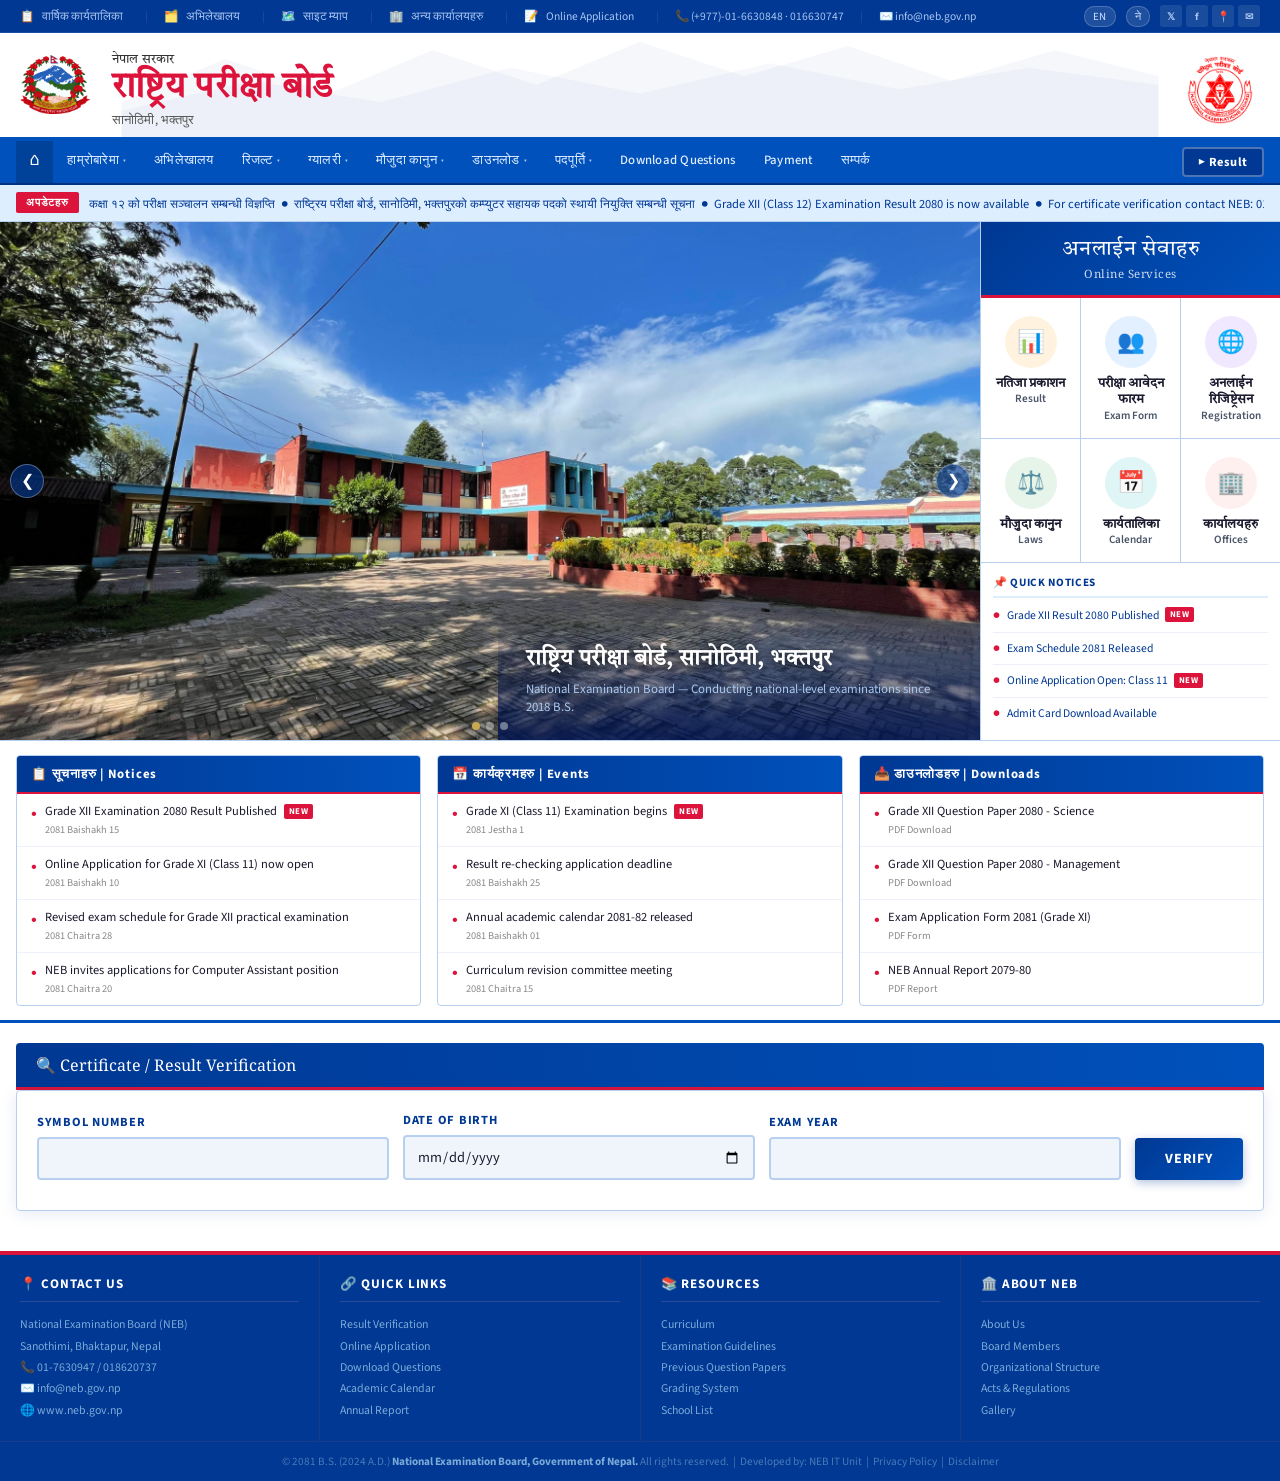
==== index.html @ ba08010e "Update index.html" ====
<!DOCTYPE html>
<!--
╔══════════════════════════════════════════════════════════════════════════════╗
║          NEB CERTIFICATE VERIFICATION — CUSTOMIZATION GUIDE                 ║
╠══════════════════════════════════════════════════════════════════════════════╣
║                                                                              ║
║  🖼️  HOW TO CHANGE LOGOS:                                                   ║
║  ─────────────────────────────────────────────────────────────────────────  ║
║  1. LEFT LOGO (Nepal Govt):                                                  ║
║     Find: <div class="nepal-logo"> in the HTML                               ║
║     Replace the entire SVG with:                                             ║
║     <img src="nepal-logo.png" alt="Nepal Govt" style="width:78px">          ║
║                                                                              ║
║  2. RIGHT LOGO (NEB Emblem):                                                 ║
║     Find: <div class="neb-logo"> in the HTML                                 ║
║     Replace the entire SVG with:                                             ║
║     <img src="neb-emblem.png" alt="NEB" style="width:88px;height:88px">     ║
║                                                                              ║
║  📸  HOW TO CHANGE HERO SLIDES:                                              ║
║  ─────────────────────────────────────────────────────────────────────────  ║
║  Option A — Use Real Photos (recommended for GitHub Pages):                 ║
║  1. Upload your images to your GitHub repo (e.g. /images/ folder)           ║
║  2. Find each <div class="slide"> block                                      ║
║  3. Replace the <svg class="slide-svg-bg"> with:                            ║
║     <img class="slide-svg-bg" src="images/campus.jpg"                       ║
║          style="object-fit:cover;width:100%;height:100%">                   ║
║  4. Edit the <div class="slide-content"> text below it                       ║
║                                                                              ║
║  Option B — Edit SVG Illustrations:                                          ║
║  Find "Slide 1", "Slide 2", "Slide 3" comments and edit the SVG shapes      ║
║                                                                              ║
║  ➕  HOW TO ADD MORE SLIDES:                                                  ║
║  1. Copy a full <div class="slide"> ... </div> block                         ║
║  2. Give it a new id: id="slide-4"                                           ║
║  3. Add a new dot: <div class="dot" onclick="goSlide(3)"></div>              ║
║  4. Update JS: change `slides.length` — it's automatic (querySelectorAll)   ║
║                                                                              ║
║  🚀  GITHUB PAGES DEPLOYMENT:                                                ║
║  ─────────────────────────────────────────────────────────────────────────  ║
║  1. Rename file to: index.html                                               ║
║  2. Push to GitHub repo                                                      ║
║  3. Go to repo → Settings → Pages → Source: main branch / root              ║
║  4. Site will be live at: https://yourusername.github.io/repo-name/          ║
║  NOTE: Google Fonts will load fine on GitHub Pages (requires internet)       ║
║                                                                              ║
║  📝  HOW TO CHANGE NOTICE TICKER TEXT:                                       ║
║  Find <span class="notice-text"> and edit the text between &nbsp;●&nbsp;    ║
║                                                                              ║
╚══════════════════════════════════════════════════════════════════════════════╝
-->
<html lang="en">
<head>
<meta charset="UTF-8">
<meta name="viewport" content="width=device-width, initial-scale=1.0">
<title>राष्ट्रिय परीक्षा बोर्ड | National Examination Board - Nepal</title>
<link href="https://fonts.googleapis.com/css2?family=Tiro+Devanagari+Hindi:ital@0;1&family=Noto+Serif:wght@400;600;700&family=Source+Sans+3:wght@300;400;600;700&display=swap" rel="stylesheet">
<style>
:root {
  --blue-dark:  #003893;
  --blue-mid:   #0051bb;
  --blue-light: #1a6fd4;
  --blue-pale:  #ddeeff;
  --blue-bg:    #f0f5fc;
  --red:        #dc143c;
  --white:      #ffffff;
  --text:       #1a1a2e;
  --text-light: #4a5568;
  --border:     #b8d0f0;
  --gold:       #c8a951;
}

* { box-sizing: border-box; margin: 0; padding: 0; }

body {
  font-family: 'Source Sans 3', sans-serif;
  background: var(--blue-bg);
  color: var(--text);
  min-height: 100vh;
}

/* ── TOP UTILITY BAR ── */
.top-bar {
  background: var(--blue-dark);
  padding: 5px 20px;
  display: flex;
  justify-content: space-between;
  align-items: center;
  font-size: 0.72rem;
  color: #a8c4f0;
  border-bottom: 1px solid #1a4ea8;
  flex-wrap: wrap;
  gap: 4px;
}
.top-bar-left { display: flex; align-items: center; gap: 16px; flex-wrap: wrap; }
.top-bar-right { display: flex; align-items: center; gap: 10px; }
.top-bar a { color: #a8c4f0; text-decoration: none; padding: 2px 6px; border-radius: 2px; }
.top-bar a:hover { color: #fff; background: rgba(255,255,255,0.08); }
.top-bar-divider { color: #2a4ea0; }
.top-bar-icon { font-size: 0.8rem; }
.social-links { display: flex; gap: 4px; }
.social-links a {
  width: 22px; height: 22px;
  border-radius: 3px;
  background: rgba(255,255,255,0.1);
  display: flex; align-items: center; justify-content: center;
  font-size: 0.65rem; font-weight: 700;
  color: #a8c4f0;
  text-decoration: none;
  transition: background 0.2s;
}
.social-links a:hover { background: rgba(255,255,255,0.25); color: #fff; }
.lang-btn {
  background: rgba(255,255,255,0.12);
  border: 1px solid rgba(255,255,255,0.2);
  color: #cce0ff;
  font-size: 0.68rem;
  padding: 2px 8px;
  border-radius: 10px;
  cursor: pointer;
  font-family: inherit;
  letter-spacing: 0.04em;
}
.lang-btn:hover { background: rgba(255,255,255,0.22); }

/* ── MAIN HEADER — WHITE THEME (matching neb.gov.np) ── */
.site-header {
  background: #ffffff;
  padding: 10px 20px 0 20px;
  display: flex;
  align-items: stretch;
  justify-content: space-between;
  border-bottom: 4px solid var(--blue-mid);
  position: relative;
  overflow: hidden;
  gap: 0;
  min-height: 90px;
}

/* Faint Himalaya watermark in header background */
.site-header::after {
  content: '';
  position: absolute;
  top: 0; left: 0; right: 0; bottom: 0;
  background-image: url("data:image/svg+xml,%3Csvg xmlns='http://www.w3.org/2000/svg' viewBox='0 0 1200 120'%3E%3Cpolygon points='0,120 0,80 120,30 240,70 360,20 480,60 600,10 720,50 840,15 960,55 1080,20 1200,50 1200,120' fill='%23003893' opacity='0.04'/%3E%3Cpolygon points='0,120 0,90 150,55 300,80 450,40 600,70 750,35 900,65 1050,40 1200,60 1200,120' fill='%23003893' opacity='0.03'/%3E%3C/svg%3E");
  background-repeat: no-repeat;
  background-position: center bottom;
  background-size: 100% 100%;
  pointer-events: none;
  z-index: 0;
}

.header-left { display: flex; align-items: center; gap: 14px; z-index: 1; padding-bottom: 10px; }
.header-right { display: flex; align-items: center; gap: 0; z-index: 1; }

/* Nepal Govt flag/emblem logo — left side */
.nepal-logo {
  width: 80px; height: 80px;
  border-radius: 50%;
  background: transparent;
  border: none;
  display: flex; align-items: center; justify-content: center;
  flex-shrink: 0;
  box-shadow: none;
}
.nepal-logo svg { width: 78px; height: 78px; }

/* NEB circular emblem — far right */
.neb-logo {
  width: 90px; height: 90px;
  border-radius: 50%;
  background: transparent;
  border: none;
  display: flex; align-items: center; justify-content: center;
  flex-shrink: 0;
  box-shadow: none;
  margin-right: 4px;
}
.neb-logo svg { width: 88px; height: 88px; }

.header-center {
  flex: 1; text-align: left; padding: 8px 16px 8px 8px; z-index: 1;
}
.header-center .gov-line {
  font-family: 'Tiro Devanagari Hindi', serif;
  color: #333;
  font-size: 0.82rem;
  margin-bottom: 1px;
  letter-spacing: 0.01em;
}
.header-center .nepali-main {
  font-family: 'Tiro Devanagari Hindi', serif;
  color: var(--red);
  font-size: 2.2rem;
  font-weight: 700;
  line-height: 1.1;
  letter-spacing: 0.01em;
}
.header-center .eng-main {
  display: none; /* hidden on white theme — Nepali is prominent */
}
.header-center .location-line {
  color: #555;
  font-size: 0.8rem;
  margin-top: 3px;
  letter-spacing: 0.01em;
}

/* Date line — right side in header, above NEB logo */
.header-date-block {
  display: flex;
  flex-direction: column;
  align-items: flex-end;
  justify-content: flex-end;
  padding-bottom: 10px;
  padding-right: 12px;
  z-index: 1;
}
.header-date {
  font-family: 'Tiro Devanagari Hindi', serif;
  font-size: 0.82rem;
  color: #444;
  white-space: nowrap;
  margin-bottom: 4px;
}

/* Result badge */
.result-badge {
  background: var(--blue-mid);
  color: #fff;
  font-weight: 700;
  font-size: 0.78rem;
  padding: 7px 16px;
  border-radius: 4px;
  letter-spacing: 0.04em;
  cursor: pointer;
  border: none;
  text-decoration: none;
  white-space: nowrap;
  display: inline-flex; align-items: center; gap: 6px;
  transition: background 0.2s;
  z-index: 1;
  box-shadow: 0 2px 6px rgba(0,56,147,0.25);
}
.result-badge::before { content: '▶'; font-size: 0.6rem; }
.result-badge:hover { background: var(--blue-dark); }

/* ── NAV BAR ── */
.nav-bar {
  background: var(--blue-mid);
  padding: 0 16px;
  display: flex;
  overflow-x: auto;
  border-bottom: 2px solid #003280;
  scrollbar-width: none;
  align-items: stretch;
}
.nav-bar::-webkit-scrollbar { display: none; }
.nav-item { position: relative; display: flex; }
.nav-bar a {
  color: #e0eeff;
  text-decoration: none;
  font-size: 0.8rem;
  font-weight: 500;
  padding: 0 14px;
  white-space: nowrap;
  letter-spacing: 0.02em;
  transition: all 0.2s;
  border-bottom: 3px solid transparent;
  display: flex;
  align-items: center;
  gap: 4px;
  height: 42px;
}
.nav-bar a:hover { color: #fff; background: rgba(255,255,255,0.1); border-bottom-color: rgba(255,255,255,0.5); }
.nav-bar a.active { color: #fff; background: rgba(0,0,0,0.18); }
.nav-bar a .arrow { font-size: 0.55rem; opacity: 0.75; }
.nav-home-icon { font-size: 0.95rem; }
/* Result button in nav */
.nav-result-btn {
  background: var(--blue-dark);
  color: #fff !important;
  border: 2px solid rgba(255,255,255,0.3) !important;
  border-radius: 4px !important;
  margin: 6px 0 6px 8px !important;
  padding: 0 14px !important;
  height: 30px !important;
  font-weight: 700 !important;
  font-size: 0.78rem !important;
  letter-spacing: 0.04em !important;
  display: inline-flex !important;
  align-items: center !important;
  gap: 5px !important;
}

/* ── NOTICE TICKER ── */
.notice-bar {
  background: var(--blue-pale);
  border-bottom: 1px solid var(--border);
  padding: 7px 16px;
  display: flex;
  align-items: center;
  gap: 10px;
  overflow: hidden;
}
.notice-label {
  background: var(--red);
  color: #fff;
  font-size: 0.68rem;
  font-weight: 700;
  padding: 3px 10px;
  border-radius: 2px;
  white-space: nowrap;
  letter-spacing: 0.07em;
  flex-shrink: 0;
}
.ticker-wrap { overflow: hidden; flex: 1; }
.notice-text {
  font-size: 0.78rem;
  color: var(--blue-dark);
  white-space: nowrap;
  display: inline-block;
  animation: ticker 30s linear infinite;
}
.notice-text a { color: var(--blue-dark); text-decoration: underline; }
@keyframes ticker {
  0% { transform: translateX(100%); }
  100% { transform: translateX(-100%); }
}

/* ── MAIN CONTENT LAYOUT ── */
.main-content {
  display: flex;
  gap: 0;
  min-height: 400px;
}

/* ── HERO SLIDER ── */
.hero-section {
  flex: 1;
  position: relative;
  overflow: hidden;
  min-height: 380px;
  background: #0a1f5e;
}
.slide {
  position: absolute; inset: 0;
  opacity: 0;
  transition: opacity 0.8s ease;
  display: flex; align-items: flex-end;
}
.slide.active { opacity: 1; z-index: 1; }
.slide-bg {
  position: absolute; inset: 0;
  object-fit: cover; width: 100%; height: 100%;
}
.slide-content {
  position: relative; z-index: 2;
  padding: 24px 28px;
  background: linear-gradient(to top, rgba(0,20,80,0.85) 0%, transparent 100%);
  width: 100%;
}
.slide-content h2 {
  font-family: 'Tiro Devanagari Hindi', serif;
  color: #fff;
  font-size: 1.4rem;
  text-shadow: 0 2px 8px rgba(0,0,0,0.6);
  margin-bottom: 6px;
}
.slide-content p {
  color: #a8c8f0;
  font-size: 0.8rem;
}

/* Slider arrows */
.slider-arrow {
  position: absolute;
  top: 50%; transform: translateY(-50%);
  z-index: 10;
  background: rgba(0,56,147,0.6);
  border: 1px solid rgba(255,255,255,0.3);
  color: #fff;
  width: 34px; height: 34px;
  border-radius: 50%;
  cursor: pointer;
  display: flex; align-items: center; justify-content: center;
  font-size: 1rem;
  transition: background 0.2s;
}
.slider-arrow:hover { background: rgba(0,56,147,0.9); }
.slider-prev { left: 10px; }
.slider-next { right: 10px; }

/* Slider dots */
.slider-dots {
  position: absolute; bottom: 10px; left: 50%; transform: translateX(-50%);
  z-index: 10;
  display: flex; gap: 6px;
}
.dot {
  width: 8px; height: 8px;
  border-radius: 50%;
  background: rgba(255,255,255,0.4);
  cursor: pointer;
  transition: background 0.3s;
}
.dot.active { background: var(--gold); }

/* Building/campus SVG slides */
.slide-svg-bg {
  position: absolute; inset: 0;
  width: 100%; height: 100%;
}

/* ── ONLINE SERVICES SIDEBAR ── */
.services-sidebar {
  width: 300px;
  flex-shrink: 0;
  background: var(--white);
  border-left: 1px solid var(--border);
}
.services-title {
  background: linear-gradient(135deg, var(--blue-dark), var(--blue-mid));
  color: var(--white);
  font-family: 'Noto Serif', serif;
  font-size: 1.1rem;
  padding: 14px 20px;
  text-align: center;
  letter-spacing: 0.03em;
  border-bottom: 3px solid var(--red);
}
.services-nepali {
  font-family: 'Tiro Devanagari Hindi', serif;
  font-size: 1.3rem;
  display: block;
}
.services-grid {
  display: grid;
  grid-template-columns: 1fr 1fr 1fr;
  gap: 1px;
  background: var(--border);
  border-bottom: 1px solid var(--border);
}
.service-item {
  background: var(--white);
  padding: 18px 8px 14px;
  text-align: center;
  cursor: pointer;
  transition: background 0.15s;
  text-decoration: none;
  color: var(--text);
  display: flex; flex-direction: column; align-items: center; gap: 8px;
}
.service-item:hover { background: var(--blue-pale); }
.service-icon {
  width: 52px; height: 52px;
  border-radius: 50%;
  display: flex; align-items: center; justify-content: center;
  margin: 0 auto;
  font-size: 1.4rem;
}
.service-icon.orange { background: #fff3e0; }
.service-icon.blue   { background: #e3f0ff; }
.service-icon.purple { background: #f0e8ff; }
.service-icon.green  { background: #e6f4ea; }
.service-icon.teal   { background: #e0f5f5; }
.service-icon.red    { background: #fff0f0; }
.service-label {
  font-size: 0.7rem;
  color: var(--text-light);
  line-height: 1.3;
  font-weight: 600;
}
.service-label .nepali {
  font-family: 'Tiro Devanagari Hindi', serif;
  font-size: 0.8rem;
  color: var(--text);
  display: block;
}

/* ── NOTICES & UPDATES SECTION ── */
.notices-section {
  display: flex;
  gap: 16px;
  padding: 16px 16px 0;
  background: var(--white);
  border-top: 1px solid var(--border);
}
.notices-col {
  flex: 1;
  border: 1px solid var(--border);
  border-radius: 4px;
  overflow: hidden;
}
.notices-col-header {
  background: linear-gradient(90deg, var(--blue-dark), var(--blue-mid));
  color: #fff;
  padding: 9px 14px;
  font-size: 0.8rem;
  font-weight: 700;
  letter-spacing: 0.06em;
  display: flex; align-items: center; gap: 8px;
  border-bottom: 2px solid var(--red);
}
.notice-list { padding: 0; }
.notice-item {
  padding: 9px 14px;
  border-bottom: 1px solid #eef3fb;
  font-size: 0.78rem;
  line-height: 1.4;
  color: var(--text);
  display: flex; gap: 8px; align-items: flex-start;
  cursor: pointer;
  transition: background 0.15s;
}
.notice-item:hover { background: var(--blue-pale); }
.notice-item:last-child { border-bottom: none; }
.notice-bullet { color: var(--red); font-size: 0.6rem; margin-top: 5px; flex-shrink: 0; }
.notice-date {
  font-size: 0.65rem;
  color: #888;
  margin-top: 2px;
}
.new-badge {
  background: var(--red);
  color: #fff;
  font-size: 0.55rem;
  padding: 1px 5px;
  border-radius: 2px;
  font-weight: 700;
  vertical-align: middle;
  margin-left: 4px;
  letter-spacing: 0.04em;
}

/* ── VERIFICATION SECTION ── */
.verify-section {
  background: var(--white);
  border-top: 3px solid var(--blue-mid);
  padding: 20px 16px;
  margin-top: 0;
}
.verify-section-title {
  background: linear-gradient(90deg, var(--blue-dark), var(--blue-mid));
  color: #fff;
  padding: 11px 20px;
  font-family: 'Noto Serif', serif;
  font-size: 1rem;
  display: flex;
  align-items: center;
  gap: 10px;
  border-bottom: 3px solid var(--red);
  border-radius: 4px 4px 0 0;
  margin: 0 0 0 0;
}
.search-card {
  border: 1px solid var(--border);
  border-radius: 4px;
  overflow: hidden;
  box-shadow: 0 3px 16px rgba(0,56,147,0.1);
  margin: 0 0 20px 0;
}
.card-body { padding: 20px; }

.form-row {
  display: flex;
  gap: 14px;
  flex-wrap: wrap;
  align-items: flex-end;
  margin-bottom: 10px;
}
.form-group {
  flex: 1;
  min-width: 170px;
  display: flex;
  flex-direction: column;
  gap: 6px;
}
.form-group label {
  font-size: 0.78rem;
  font-weight: 700;
  color: var(--blue-dark);
  text-transform: uppercase;
  letter-spacing: 0.06em;
}
.form-group input, .form-group select {
  border: 2px solid var(--border);
  border-radius: 4px;
  padding: 9px 12px;
  font-size: 0.9rem;
  font-family: inherit;
  background: var(--blue-bg);
  color: var(--text);
  transition: border-color 0.2s, background 0.2s;
  outline: none;
}
.form-group input:focus, .form-group select:focus {
  border-color: var(--blue-light);
  background: var(--white);
  box-shadow: 0 0 0 3px rgba(26,111,212,0.12);
}
.btn-verify {
  background: linear-gradient(135deg, var(--blue-dark), var(--blue-mid));
  color: #fff;
  border: none;
  padding: 10px 30px;
  font-size: 0.88rem;
  font-weight: 700;
  font-family: inherit;
  letter-spacing: 0.06em;
  border-radius: 4px;
  cursor: pointer;
  transition: all 0.2s;
  height: 42px;
  white-space: nowrap;
  box-shadow: 0 3px 10px rgba(0,56,147,0.3);
}
.btn-verify:hover {
  background: linear-gradient(135deg, var(--blue-mid), var(--blue-light));
  box-shadow: 0 5px 15px rgba(0,56,147,0.4);
  transform: translateY(-1px);
}
.hint {
  font-size: 0.75rem; color: #888; margin-top: 8px;
  background: var(--blue-pale); padding: 7px 12px;
  border-radius: 4px; border-left: 3px solid var(--blue-light);
}
.hint strong { color: var(--blue-dark); }
.error-box {
  display: none;
  background: #fff5f5; border: 1px solid #feb2b2;
  color: #c53030; border-radius: 4px;
  padding: 10px 16px; margin-top: 14px;
  font-size: 0.86rem; border-left: 4px solid var(--red);
}

/* ── RESULT AREA ── */
#result-area { display: none; margin-top: 24px; }
.result-sheet {
  background: var(--white);
  border: 2px solid var(--border);
  border-radius: 6px;
  overflow: hidden;
  box-shadow: 0 6px 24px rgba(0,56,147,0.12);
}
.result-header {
  background: linear-gradient(135deg, var(--blue-dark) 0%, var(--blue-mid) 100%);
  padding: 20px 28px;
  display: flex;
  align-items: center;
  justify-content: space-between;
  border-bottom: 5px solid var(--red);
  gap: 16px;
}
.rh-logos { display: flex; align-items: center; gap: 14px; }
.rh-logo-box {
  width: 70px; height: 70px;
  border-radius: 50%;
  background: var(--white);
  border: 3px solid var(--gold);
  display: flex; align-items: center; justify-content: center;
  flex-shrink: 0;
  box-shadow: 0 3px 10px rgba(0,0,0,0.25);
}
.rh-logo-box svg { width: 56px; height: 56px; }
.rh-center { flex: 1; text-align: center; padding: 0 16px; }
.rh-center .nepali { font-family: 'Tiro Devanagari Hindi', serif; color: #a8d0ff; font-size: 0.9rem; margin-bottom: 4px; }
.rh-center h2 { font-family: 'Noto Serif', serif; color: #fff; font-size: 1.2rem; line-height: 1.25; }
.rh-center .exam-sub { color: #a8d0ff; font-size: 0.78rem; letter-spacing: 0.06em; margin-top: 5px; text-transform: uppercase; }

.result-body { padding: 24px 28px; }
.status-strip {
  display: flex; align-items: center; justify-content: space-between;
  background: var(--blue-pale); border: 1px solid var(--border);
  border-radius: 4px; padding: 10px 16px;
  margin-bottom: 20px; font-size: 0.8rem; color: var(--blue-dark);
}
.status-strip .verified-badge {
  background: #e6f4ea; color: #276221;
  padding: 4px 12px; border-radius: 20px;
  font-weight: 700; font-size: 0.78rem;
  border: 1px solid #a3d9a5;
}
.section-heading {
  background: linear-gradient(90deg, var(--blue-dark), var(--blue-mid));
  color: #fff; padding: 8px 16px;
  font-weight: 700; font-size: 0.78rem;
  letter-spacing: 0.1em; margin-bottom: 0;
  text-transform: uppercase;
}
.info-table {
  width: 100%; border-collapse: collapse;
  margin-bottom: 20px; border: 1px solid var(--border);
}
.info-table tr { border-bottom: 1px solid #dde8f8; }
.info-table tr:last-child { border-bottom: none; }
.info-table tr:nth-child(even) td { background: var(--blue-pale); }
.info-table td { padding: 9px 16px; font-size: 0.88rem; }
.info-table td:first-child { color: var(--text-light); width: 38%; }
.info-table td:last-child { font-weight: 700; color: var(--blue-dark); }
.marks-table {
  width: 100%; border-collapse: collapse;
  margin-bottom: 20px; border: 1px solid var(--border);
}
.marks-table th {
  background: linear-gradient(90deg, var(--blue-dark), var(--blue-mid));
  color: #fff; padding: 10px 14px;
  font-size: 0.78rem; letter-spacing: 0.05em;
  text-align: left; font-weight: 700;
}
.marks-table th:not(:first-child) { text-align: center; }
.marks-table td {
  padding: 9px 14px; font-size: 0.87rem;
  border-bottom: 1px solid #dde8f8; text-align: center;
}
.marks-table td:first-child { text-align: left; font-weight: 600; color: var(--text); }
.marks-table tr:nth-child(even) td { background: var(--blue-pale); }
.marks-table tr.total-row td {
  background: var(--blue-dark); color: #fff;
  font-weight: 700; border-top: 2px solid var(--blue-dark); font-size: 0.9rem;
}
.result-banner {
  text-align: center; padding: 18px;
  border: 2px solid var(--blue-light);
  border-radius: 6px;
  background: linear-gradient(135deg, #e8f0fe, var(--blue-pale));
  margin-bottom: 20px;
}
.result-banner .pass-text { font-family: 'Noto Serif', serif; font-size: 1.6rem; color: #276221; font-weight: 700; }
.result-banner .div-text { font-size: 1rem; color: var(--blue-dark); font-weight: 700; margin-top: 4px; letter-spacing: 0.04em; }
.result-banner .pct-text { font-size: 0.88rem; color: var(--text-light); margin-top: 4px; }
.disclaimer {
  background: #f7f9ff; border: 1px solid var(--border);
  border-radius: 4px; padding: 16px 18px;
  font-size: 0.75rem; color: #555;
  line-height: 1.7; border-left: 4px solid var(--blue-mid);
}
.disclaimer h4 { font-size: 0.8rem; color: var(--blue-dark); margin-bottom: 10px; text-transform: uppercase; letter-spacing: 0.07em; font-weight: 700; }
.disclaimer ol { padding-left: 18px; }
.disclaimer li { margin-bottom: 6px; }
.print-btn {
  display: block; margin: 18px auto 0;
  background: linear-gradient(135deg, var(--blue-dark), var(--blue-mid));
  color: #fff; border: none; padding: 11px 36px;
  font-size: 0.88rem; font-weight: 700; font-family: inherit;
  border-radius: 4px; cursor: pointer; letter-spacing: 0.06em;
  transition: all 0.2s;
  box-shadow: 0 3px 10px rgba(0,56,147,0.25);
}
.print-btn:hover {
  background: linear-gradient(135deg, var(--blue-mid), var(--blue-light));
  transform: translateY(-1px);
}

/* ── FOOTER ── */
.site-footer {
  background: var(--blue-dark);
  color: #7aaad8;
  padding: 0;
  margin-top: 0;
  border-top: 4px solid var(--red);
}
.footer-top {
  display: flex; gap: 0;
  border-bottom: 1px solid #1a3a8a;
}
.footer-col {
  flex: 1;
  padding: 20px 20px;
  border-right: 1px solid #1a3a8a;
}
.footer-col:last-child { border-right: none; }
.footer-col h4 {
  color: #fff;
  font-size: 0.82rem;
  font-weight: 700;
  letter-spacing: 0.07em;
  text-transform: uppercase;
  margin-bottom: 12px;
  padding-bottom: 8px;
  border-bottom: 1px solid #2a4a9a;
}
.footer-col p, .footer-col a {
  font-size: 0.74rem; line-height: 1.8;
  color: #7aaad8; display: block;
  text-decoration: none;
}
.footer-col a:hover { color: #fff; }
.footer-bottom {
  text-align: center; padding: 12px 20px;
  font-size: 0.7rem; color: #4a7ab8;
}
.footer-bottom strong { color: #7aaad8; }

/* ── BREADCRUMB ── */
.breadcrumb {
  font-size: 0.75rem; color: var(--text-light);
  padding: 8px 16px;
  display: flex; align-items: center; gap: 5px;
  background: #f8faff;
  border-bottom: 1px solid var(--border);
}
.breadcrumb a { color: var(--blue-light); text-decoration: none; }
.breadcrumb a:hover { text-decoration: underline; }

/* ── RESPONSIVE ── */
@media (max-width: 860px) {
  .main-content { flex-direction: column; }
  .services-sidebar { width: 100%; border-left: none; border-top: 1px solid var(--border); }
  .hero-section { min-height: 250px; }
  .notices-section { flex-direction: column; }
}
@media (max-width: 600px) {
  .header-center .nepali-main { font-size: 1.4rem; }
  .header-right { display: none; }
  .form-row { flex-direction: column; }
  .result-body { padding: 14px; }
  .result-header { flex-direction: column; align-items: center; text-align: center; }
  .status-strip { flex-direction: column; gap: 6px; }
  .footer-top { flex-direction: column; }
  .footer-col { border-right: none; border-bottom: 1px solid #1a3a8a; padding: 14px 20px; }
}

@media print {
  .site-header, .top-bar, .nav-bar, .notice-bar,
  .main-content, .notices-section, .verify-section .search-card,
  .print-btn, .breadcrumb, .site-footer, .verify-section-title { display: none !important; }
  #result-area { display: block !important; }
  body { background: #fff; }
  .result-sheet { box-shadow: none; border: 1px solid #ccc; }
  .verify-section { padding: 0; }
}
</style>
</head>
<body>

<!-- TOP UTILITY BAR -->
<div class="top-bar">
  <div class="top-bar-left">
    <span>📋 <a href="#">वार्षिक कार्यतालिका</a></span>
    <span class="top-bar-divider">|</span>
    <span>🗂️ <a href="#">अभिलेखालय</a></span>
    <span class="top-bar-divider">|</span>
    <span>🗺️ <a href="#">साइट म्याप</a></span>
    <span class="top-bar-divider">|</span>
    <span>🏢 <a href="#">अन्य कार्यालयहरु</a></span>
    <span class="top-bar-divider">|</span>
    <span>📝 <a href="#">Online Application</a></span>
    <span class="top-bar-divider">|</span>
    <span>📞 (+977)-01-6630848 · 016630747</span>
    <span class="top-bar-divider">|</span>
    <span>✉️ info@neb.gov.np</span>
  </div>
  <div class="top-bar-right">
    <button class="lang-btn">EN</button>
    <button class="lang-btn">ने</button>
    <div class="social-links">
      <a href="#" title="Twitter">𝕏</a>
      <a href="#" title="Facebook">f</a>
      <a href="#" title="Location">📍</a>
      <a href="#" title="Email">✉</a>
    </div>
  </div>
</div>

<!-- MAIN HEADER — WHITE THEME -->
<header class="site-header">

  <!-- LEFT: Nepal Govt Flag Logo -->
  <div class="header-left">
    <!-- ╔══════════════════════════════════════════════════╗
         ║  LOGO CHANGE GUIDE — LEFT SIDE                  ║
         ║  To use a real image instead of this SVG:       ║
         ║  Replace the entire <div class="nepal-logo">    ║
         ║  block with:                                    ║
         ║  <img src="nepal-govt-logo.png"                 ║
         ║       alt="Nepal Govt" style="width:80px">      ║
         ╚══════════════════════════════════════════════════╝ -->
    <img src="images/logo-left.png" style="width:70px;">
      <!-- Nepal Government Emblem — simplified SVG representation -->
      <!-- Replace with actual <img src="..."> tag if you have the real logo file -->
      <svg viewBox="0 0 100 110" xmlns="http://www.w3.org/2000/svg">
        <!-- Outer ring -->
        <circle cx="50" cy="52" r="46" fill="none" stroke="#8B0000" stroke-width="2.5"/>
        <circle cx="50" cy="52" r="40" fill="none" stroke="#8B0000" stroke-width="1"/>
        <!-- Moon symbol top -->
        <path d="M 38,20 A 14,14 0 0,1 62,20" fill="none" stroke="#8B0000" stroke-width="2"/>
        <!-- Sun/circular rays -->
        <circle cx="50" cy="18" r="5" fill="#cc0000"/>
        <line x1="50" y1="10" x2="50" y2="13" stroke="#cc0000" stroke-width="1.5"/>
        <line x1="44" y1="12" x2="46" y2="14.5" stroke="#cc0000" stroke-width="1.5"/>
        <line x1="56" y1="12" x2="54" y2="14.5" stroke="#cc0000" stroke-width="1.5"/>
        <!-- Pashupati temple body -->
        <rect x="38" y="46" width="24" height="28" rx="1" fill="#8B0000"/>
        <!-- Temple tiered roof -->
        <polygon points="50,28 30,48 70,48" fill="#8B0000"/>
        <polygon points="50,34 34,48 66,48" fill="#a00000"/>
        <polygon points="50,40 38,48 62,48" fill="#cc0000"/>
        <!-- Temple door -->
        <rect x="45" y="60" width="10" height="14" rx="1" fill="#fff" opacity="0.9"/>
        <!-- Cow silhouette - left -->
        <ellipse cx="22" cy="75" rx="9" ry="5" fill="#8B0000"/>
        <rect x="19" y="76" width="3" height="6" rx="1" fill="#8B0000"/>
        <rect x="24" y="76" width="3" height="6" rx="1" fill="#8B0000"/>
        <circle cx="30" cy="73" r="3" fill="#8B0000"/>
        <!-- Rhododendron flower - right -->
        <circle cx="78" cy="75" r="7" fill="none" stroke="#cc0000" stroke-width="1.5"/>
        <circle cx="78" cy="75" r="3" fill="#cc0000"/>
        <!-- Himalaya range bottom -->
        <polyline points="10,90 20,78 30,85 42,70 50,77 58,68 70,78 80,72 90,80 90,95 10,95" fill="#8B0000" opacity="0.7"/>
        <!-- Border text area -->
        <text x="50" y="104" font-size="7" fill="#8B0000" text-anchor="middle" font-weight="bold" font-family="serif" letter-spacing="1">नेपाल सरकार</text>
      </svg>
    </div>
    <div style="line-height:1.5;">
     
    </div>
  </div>

  <!-- CENTER: NEB Title Text -->
  <div class="header-center">
    <div class="gov-line">नेपाल सरकार</div>
    <div class="nepali-main">राष्ट्रिय परीक्षा बोर्ड</div>
    <div class="location-line">सानोठिमी, भक्तपुर</div>
  </div>

  <!-- RIGHT: Date + NEB Circular Emblem -->
  <div class="header-right">
    <div class="header-date-block">
    </div>

    <!-- ╔══════════════════════════════════════════════════╗
         ║  LOGO CHANGE GUIDE — RIGHT SIDE (NEB Emblem)   ║
         ║  To use a real NEB logo image:                  ║
         ║  Replace <div class="neb-logo"> block with:     ║
         ║  <img src="neb-logo.png" alt="NEB"              ║
         ║       style="width:90px;height:90px">           ║
         ╚══════════════════════════════════════════════════╝ -->
    <img src="images/logo-right.png" style="width:80px;">
      <!-- NEB Circular Emblem SVG — replace with actual logo image if available -->
      <svg viewBox="0 0 100 100" xmlns="http://www.w3.org/2000/svg">
        <!-- Outer circles -->
        <circle cx="50" cy="50" r="48" fill="#003893" stroke="#c8a951" stroke-width="2.5"/>
        <circle cx="50" cy="50" r="42" fill="none" stroke="#c8a951" stroke-width="1"/>
        <circle cx="50" cy="50" r="36" fill="none" stroke="#c8a951" stroke-width="0.5" stroke-dasharray="2,3"/>
        <!-- Open book symbol center -->
        <rect x="22" y="35" width="24" height="32" rx="2" fill="#fff" opacity="0.92"/>
        <rect x="50" y="35" width="24" height="32" rx="2" fill="#fff" opacity="0.78"/>
        <line x1="46" y1="35" x2="46" y2="67" stroke="#c8a951" stroke-width="2.5"/>
        <!-- Book binding lines -->
        <line x1="26" y1="42" x2="42" y2="42" stroke="#003893" stroke-width="1" opacity="0.4"/>
        <line x1="26" y1="48" x2="42" y2="48" stroke="#003893" stroke-width="1" opacity="0.4"/>
        <line x1="26" y1="54" x2="42" y2="54" stroke="#003893" stroke-width="1" opacity="0.4"/>
        <line x1="54" y1="42" x2="70" y2="42" stroke="#003893" stroke-width="1" opacity="0.4"/>
        <line x1="54" y1="48" x2="70" y2="48" stroke="#003893" stroke-width="1" opacity="0.4"/>
        <line x1="54" y1="54" x2="70" y2="54" stroke="#003893" stroke-width="1" opacity="0.4"/>
        <!-- Stars arc top -->
        <text x="28" y="30" font-size="7" fill="#c8a951" text-anchor="middle">★</text>
        <text x="50" y="24" font-size="7" fill="#c8a951" text-anchor="middle">★</text>
        <text x="72" y="30" font-size="7" fill="#c8a951" text-anchor="middle">★</text>
        <!-- NEB text bottom arc -->
        <path id="arcPath" d="M 15,60 A 36,36 0 0,0 85,60" fill="none"/>
        <text font-size="9" fill="#c8a951" font-weight="bold" font-family="serif" letter-spacing="3">
          <textPath href="#arcPath" startOffset="10%">NEB · NEPAL</textPath>
        </text>
        <!-- Outer border text -->
        <path id="outerArc" d="M 8,55 A 44,44 0 1,1 92,55" fill="none"/>
        <text font-size="5.5" fill="#c8a951" font-family="serif" letter-spacing="1.5">
          <textPath href="#outerArc" startOffset="5%">राष्ट्रिय परीक्षा बोर्ड · NATIONAL EXAMINATION BOARD ·</textPath>
        </text>
      </svg>
    </div>
  </div>

</header>

<!-- NAV BAR -->
<nav class="nav-bar">
  <div class="nav-item"><a href="#" class="active"><span class="nav-home-icon">⌂</span></a></div>
  <div class="nav-item"><a href="#">हाम्रोबारेमा <span class="arrow">▾</span></a></div>
  <div class="nav-item"><a href="#">अभिलेखालय</a></div>
  <div class="nav-item"><a href="#">रिजल्ट <span class="arrow">▾</span></a></div>
  <div class="nav-item"><a href="#">ग्यालरी <span class="arrow">▾</span></a></div>
  <div class="nav-item"><a href="#">मौजुदा कानुन <span class="arrow">▾</span></a></div>
  <div class="nav-item"><a href="#">डाउनलोड <span class="arrow">▾</span></a></div>
  <div class="nav-item"><a href="#">पदपूर्ति <span class="arrow">▾</span></a></div>
  <div class="nav-item"><a href="#">Download Questions</a></div>
  <div class="nav-item"><a href="#">Payment</a></div>
  <div class="nav-item"><a href="#">सम्पर्क</a></div>
  <div class="nav-item" style="margin-left:auto;">
    <a href="#verify-section" class="nav-result-btn" onclick="smoothScroll()">▶ Result</a>
  </div>
</nav>

<!-- NOTICE TICKER -->
<div class="notice-bar">
  <span class="notice-label">अपडेटहरु</span>
  <div class="ticker-wrap">
    <span class="notice-text">
      कक्षा १२ को परीक्षा सञ्चालन सम्बन्धी विज्ञप्ति &nbsp;●&nbsp;
      राष्ट्रिय परीक्षा बोर्ड, सानोठिमी, भक्तपुरको कम्प्युटर सहायक पदको स्थायी नियुक्ति सम्बन्धी सूचना &nbsp;●&nbsp;
      Grade XII (Class 12) Examination Result 2080 is now available &nbsp;●&nbsp;
      For certificate verification contact NEB: 01-6630740 &nbsp;●&nbsp;
      Online Application for Grade XI (Class 11) is now open &nbsp;●&nbsp;
      Official website: www.neb.gov.np
    </span>
  </div>
</div>

<!-- MAIN CONTENT: HERO + SERVICES -->
<div class="main-content">

  <!-- HERO SLIDER -->
  <div class="hero-section">
    <!-- Slide 1: NEB Campus -->
    <div class="slide active" id="slide-1">
      <img class="slide-bg" src="images/slide2.jpg" /> preserveAspectRatio="xMidYMid slice" xmlns="http://www.w3.org/2000/svg">
        <!-- Sky -->
        <defs>
          <linearGradient id="sky1" x1="0" y1="0" x2="0" y2="1">
            <stop offset="0%" stop-color="#87CEEB"/>
            <stop offset="60%" stop-color="#b8dff0"/>
            <stop offset="100%" stop-color="#d4ecf7"/>
          </linearGradient>
          <linearGradient id="grass1" x1="0" y1="0" x2="0" y2="1">
            <stop offset="0%" stop-color="#5a8a3a"/>
            <stop offset="100%" stop-color="#3d6b24"/>
          </linearGradient>
        </defs>
        <rect width="700" height="380" fill="url(#sky1)"/>
        <!-- Clouds -->
        <ellipse cx="150" cy="60" rx="60" ry="22" fill="white" opacity="0.8"/>
        <ellipse cx="190" cy="55" rx="50" ry="18" fill="white" opacity="0.9"/>
        <ellipse cx="500" cy="80" rx="70" ry="24" fill="white" opacity="0.7"/>
        <ellipse cx="550" cy="75" rx="55" ry="20" fill="white" opacity="0.85"/>
        <!-- Mountains in bg -->
        <polygon points="0,200 80,140 160,190 240,130 320,180 400,120 480,170 560,110 640,160 700,130 700,230 0,230" fill="#8aafcb" opacity="0.5"/>
        <polygon points="0,210 100,160 200,200 300,150 400,185 500,145 600,175 700,155 700,240 0,240" fill="#b8cfe0" opacity="0.4"/>
        <!-- Ground -->
        <rect x="0" y="270" width="700" height="110" fill="url(#grass1)"/>
        <!-- Path -->
        <polygon points="330,270 370,270 390,380 310,380" fill="#c4a86a"/>
        <!-- Main Building -->
        <rect x="80" y="160" width="540" height="115" fill="#b85c38" rx="2"/>
        <rect x="80" y="155" width="540" height="12" fill="#8b3a22" rx="1"/>
        <!-- Windows row 1 -->
        <rect x="100" y="170" width="30" height="25" fill="#d4e8f8" rx="1" opacity="0.9"/>
        <rect x="140" y="170" width="30" height="25" fill="#d4e8f8" rx="1" opacity="0.9"/>
        <rect x="180" y="170" width="30" height="25" fill="#d4e8f8" rx="1" opacity="0.9"/>
        <rect x="220" y="170" width="30" height="25" fill="#d4e8f8" rx="1" opacity="0.9"/>
        <rect x="420" y="170" width="30" height="25" fill="#d4e8f8" rx="1" opacity="0.9"/>
        <rect x="460" y="170" width="30" height="25" fill="#d4e8f8" rx="1" opacity="0.9"/>
        <rect x="500" y="170" width="30" height="25" fill="#d4e8f8" rx="1" opacity="0.9"/>
        <rect x="540" y="170" width="30" height="25" fill="#d4e8f8" rx="1" opacity="0.9"/>
        <!-- Windows row 2 -->
        <rect x="100" y="210" width="30" height="25" fill="#d4e8f8" rx="1" opacity="0.9"/>
        <rect x="140" y="210" width="30" height="25" fill="#d4e8f8" rx="1" opacity="0.9"/>
        <rect x="180" y="210" width="30" height="25" fill="#d4e8f8" rx="1" opacity="0.9"/>
        <rect x="220" y="210" width="30" height="25" fill="#d4e8f8" rx="1" opacity="0.9"/>
        <rect x="420" y="210" width="30" height="25" fill="#d4e8f8" rx="1" opacity="0.9"/>
        <rect x="460" y="210" width="30" height="25" fill="#d4e8f8" rx="1" opacity="0.9"/>
        <rect x="500" y="210" width="30" height="25" fill="#d4e8f8" rx="1" opacity="0.9"/>
        <rect x="540" y="210" width="30" height="25" fill="#d4e8f8" rx="1" opacity="0.9"/>
        <!-- Center entrance -->
        <rect x="305" y="195" width="90" height="80" fill="#7a3018" rx="2"/>
        <rect x="322" y="200" width="26" height="50" fill="#d4a060" rx="1"/>
        <rect x="352" y="200" width="26" height="50" fill="#d4a060" rx="1"/>
        <!-- Flagpole -->
        <line x1="350" y1="80" x2="350" y2="160" stroke="#666" stroke-width="3"/>
        <polygon points="350,82 390,95 350,108" fill="#dc143c"/>
        <polygon points="350,95 380,95" fill="#003893" opacity="0.7"/>
        <!-- Trees -->
        <ellipse cx="60" cy="245" rx="28" ry="35" fill="#3a7a28"/>
        <rect x="56" y="265" width="8" height="20" fill="#5a3a1a"/>
        <ellipse cx="640" cy="248" rx="25" ry="32" fill="#3a7a28"/>
        <rect x="636" y="265" width="8" height="18" fill="#5a3a1a"/>
        <ellipse cx="40" cy="255" rx="18" ry="22" fill="#4a8a34"/>
        <ellipse cx="660" cy="255" rx="20" ry="25" fill="#4a8a34"/>
        <!-- Overlay gradient for readability -->
        <rect x="0" y="240" width="700" height="140" fill="url(#sky1)" opacity="0" />
        <rect x="0" y="300" width="700" height="80" fill="#1a3060" opacity="0.6"/>
      </svg>
      <div class="slide-content">
        <h2>राष्ट्रिय परीक्षा बोर्ड, सानोठिमी, भक्तपुर</h2>
        <p>National Examination Board — Conducting national-level examinations since 2018 B.S.</p>
      </div>
    </div>

    <!-- Slide 2: Exam Hall -->
    <div class="slide" id="slide-2">
      <img class="slide-bg" src="images/slide3.jpg"> src="images/slide1.jpg"> viewBox="0 0 700 380" preserveAspectRatio="xMidYMid slice" xmlns="http://www.w3.org/2000/svg">
        <defs>
          <linearGradient id="hallBg" x1="0" y1="0" x2="0" y2="1">
            <stop offset="0%" stop-color="#f5f0e8"/>
            <stop offset="100%" stop-color="#e8dfc8"/>
          </linearGradient>
          <linearGradient id="wallGrad" x1="0" y1="0" x2="0" y2="1">
            <stop offset="0%" stop-color="#e8d8c0"/>
            <stop offset="100%" stop-color="#d4c4a8"/>
          </linearGradient>
        </defs>
        <rect width="700" height="380" fill="url(#hallBg)"/>
        <!-- Ceiling -->
        <rect width="700" height="60" fill="#c8b890"/>
        <!-- Beams -->
        <rect x="0" y="55" width="700" height="8" fill="#a89060"/>
        <rect x="160" y="0" width="8" height="380" fill="#b8a070" opacity="0.3"/>
        <rect x="330" y="0" width="8" height="380" fill="#b8a070" opacity="0.3"/>
        <rect x="500" y="0" width="8" height="380" fill="#b8a070" opacity="0.3"/>
        <!-- Walls -->
        <rect x="0" y="60" width="700" height="240" fill="url(#wallGrad)"/>
        <!-- Blackboard -->
        <rect x="200" y="75" width="300" height="100" fill="#2d5a2d" rx="2"/>
        <rect x="205" y="80" width="290" height="90" fill="#356b35" rx="1"/>
        <text x="350" y="132" font-size="14" fill="white" text-anchor="middle" opacity="0.9" font-family="serif">परीक्षा कक्षा | Examination Hall</text>
        <!-- Desks rows -->
        <!-- Row 1 -->
        <rect x="80" y="185" width="55" height="35" fill="#c8a870" rx="3"/>
        <rect x="175" y="185" width="55" height="35" fill="#c8a870" rx="3"/>
        <rect x="270" y="185" width="55" height="35" fill="#c8a870" rx="3"/>
        <rect x="365" y="185" width="55" height="35" fill="#c8a870" rx="3"/>
        <rect x="460" y="185" width="55" height="35" fill="#c8a870" rx="3"/>
        <rect x="555" y="185" width="55" height="35" fill="#c8a870" rx="3"/>
        <!-- Row 2 -->
        <rect x="80" y="240" width="55" height="35" fill="#c8a870" rx="3"/>
        <rect x="175" y="240" width="55" height="35" fill="#c8a870" rx="3"/>
        <rect x="270" y="240" width="55" height="35" fill="#c8a870" rx="3"/>
        <rect x="365" y="240" width="55" height="35" fill="#c8a870" rx="3"/>
        <rect x="460" y="240" width="55" height="35" fill="#c8a870" rx="3"/>
        <rect x="555" y="240" width="55" height="35" fill="#c8a870" rx="3"/>
        <!-- Row 3 -->
        <rect x="80" y="295" width="55" height="35" fill="#c8a870" rx="3"/>
        <rect x="175" y="295" width="55" height="35" fill="#c8a870" rx="3"/>
        <rect x="270" y="295" width="55" height="35" fill="#c8a870" rx="3"/>
        <rect x="365" y="295" width="55" height="35" fill="#c8a870" rx="3"/>
        <rect x="460" y="295" width="55" height="35" fill="#c8a870" rx="3"/>
        <rect x="555" y="295" width="55" height="35" fill="#c8a870" rx="3"/>
        <!-- Floor -->
        <rect x="0" y="335" width="700" height="45" fill="#a89060"/>
        <!-- Overlay -->
        <rect x="0" y="310" width="700" height="70" fill="#0a1840" opacity="0.55"/>
      </svg>
      <div class="slide-content">
        <h2>परीक्षा सञ्चालन</h2>
        <p>Conducting Grade XI &amp; XII national examinations with integrity and transparency</p>
      </div>
    </div>

    <!-- Slide 3: Results/Graduation -->
    <div class="slide" id="slide-3">
      <img class="slide-bg" src="images/slide3.jpg"> viewBox="0 0 700 380" preserveAspectRatio="xMidYMid slice" xmlns="http://www.w3.org/2000/svg">
        <defs>
          <linearGradient id="gradBg3" x1="0" y1="0" x2="1" y2="1">
            <stop offset="0%" stop-color="#001a60"/>
            <stop offset="50%" stop-color="#003893"/>
            <stop offset="100%" stop-color="#0051bb"/>
          </linearGradient>
        </defs>
        <rect width="700" height="380" fill="url(#gradBg3)"/>
        <!-- Stars -->
        <circle cx="50" cy="40" r="1.5" fill="white" opacity="0.6"/>
        <circle cx="120" cy="20" r="1" fill="white" opacity="0.5"/>
        <circle cx="200" cy="55" r="2" fill="white" opacity="0.4"/>
        <circle cx="600" cy="30" r="1.5" fill="white" opacity="0.7"/>
        <circle cx="650" cy="60" r="1" fill="white" opacity="0.5"/>
        <!-- Large seal/emblem bg -->
        <circle cx="350" cy="190" r="120" fill="none" stroke="#c8a951" stroke-width="2" opacity="0.3"/>
        <circle cx="350" cy="190" r="140" fill="none" stroke="#c8a951" stroke-width="1" opacity="0.15"/>
        <!-- Certificate shape -->
        <rect x="170" y="100" width="360" height="240" rx="6" fill="white" opacity="0.08"/>
        <rect x="180" y="110" width="340" height="220" rx="4" fill="none" stroke="#c8a951" stroke-width="1.5" opacity="0.4"/>
        <!-- Text on certificate -->
        <text x="350" y="150" font-size="11" fill="#c8a951" text-anchor="middle" opacity="0.8" font-family="serif">राष्ट्रिय परीक्षा बोर्ड, नेपाल</text>
        <text x="350" y="170" font-size="9" fill="white" text-anchor="middle" opacity="0.7" font-family="serif">National Examination Board, Nepal</text>
        <rect x="210" y="178" width="280" height="1" fill="#c8a951" opacity="0.4"/>
        <text x="350" y="200" font-size="14" fill="white" text-anchor="middle" opacity="0.9" font-weight="bold" font-family="serif">GRADE XII</text>
        <text x="350" y="220" font-size="11" fill="#a8d0ff" text-anchor="middle" opacity="0.8" font-family="serif">TRANSCRIPT OF MARKS</text>
        <rect x="240" y="228" width="220" height="40" fill="#c8a951" opacity="0.1" rx="2"/>
        <text x="350" y="252" font-size="9" fill="#c8a951" text-anchor="middle" opacity="0.7">● ● ● ● ●</text>
        <!-- Confetti dots -->
        <circle cx="140" cy="130" r="5" fill="#dc143c" opacity="0.6"/>
        <circle cx="560" cy="120" r="5" fill="#c8a951" opacity="0.6"/>
        <circle cx="100" cy="200" r="4" fill="#a8d0ff" opacity="0.5"/>
        <circle cx="600" cy="180" r="4" fill="#dc143c" opacity="0.5"/>
        <!-- Overlay -->
        <rect x="0" y="310" width="700" height="70" fill="#001030" opacity="0.6"/>
      </svg>
      <div class="slide-content">
        <h2>नतिजा प्रकाशन २०८०</h2>
        <p>Grade XII Examination Results 2080 — Now available for online verification</p>
      </div>
    </div>

    <!-- Slider controls -->
    <button class="slider-arrow slider-prev" onclick="changeSlide(-1)">❮</button>
    <button class="slider-arrow slider-next" onclick="changeSlide(1)">❯</button>
    <div class="slider-dots">
      <div class="dot active" onclick="goSlide(0)"></div>
      <div class="dot" onclick="goSlide(1)"></div>
      <div class="dot" onclick="goSlide(2)"></div>
    </div>
  </div>

  <!-- ONLINE SERVICES SIDEBAR -->
  <div class="services-sidebar">
    <div class="services-title">
      <span class="services-nepali">अनलाईन सेवाहरु</span>
      <small style="font-size:0.72rem; opacity:0.8; display:block; margin-top:2px;">Online Services</small>
    </div>
    <div class="services-grid">
      <a class="service-item" href="#verify-section" onclick="smoothScroll()">
        <div class="service-icon orange">📊</div>
        <div class="service-label"><span class="nepali">नतिजा प्रकाशन</span>Result</div>
      </a>
      <a class="service-item" href="#">
        <div class="service-icon blue">👥</div>
        <div class="service-label"><span class="nepali">परीक्षा आवेदन फारम</span>Exam Form</div>
      </a>
      <a class="service-item" href="#">
        <div class="service-icon purple">🌐</div>
        <div class="service-label"><span class="nepali">अनलाईन रिजिष्ट्रेसन</span>Registration</div>
      </a>
      <a class="service-item" href="#">
        <div class="service-icon green">⚖️</div>
        <div class="service-label"><span class="nepali">मौजुदा कानुन</span>Laws</div>
      </a>
      <a class="service-item" href="#">
        <div class="service-icon teal">📅</div>
        <div class="service-label"><span class="nepali">कार्यतालिका</span>Calendar</div>
      </a>
      <a class="service-item" href="#">
        <div class="service-icon red">🏢</div>
        <div class="service-label"><span class="nepali">कार्यालयहरु</span>Offices</div>
      </a>
    </div>
    <!-- Quick Notices in sidebar -->
    <div style="padding:12px;">
      <div style="font-size:0.7rem; font-weight:700; color:var(--blue-dark); text-transform:uppercase; letter-spacing:0.06em; margin-bottom:8px; padding-bottom:6px; border-bottom:2px solid var(--blue-pale);">📌 Quick Notices</div>
      <div style="font-size:0.73rem; color:var(--text-light); line-height:1.7;">
        <div style="margin-bottom:6px; padding-bottom:6px; border-bottom:1px solid #eef;">
          <span style="color:var(--red); font-weight:700;">●</span>
          <a href="#" style="color:var(--blue-dark); text-decoration:none; margin-left:5px;">Grade XII Result 2080 Published <span class="new-badge">NEW</span></a>
        </div>
        <div style="margin-bottom:6px; padding-bottom:6px; border-bottom:1px solid #eef;">
          <span style="color:var(--red); font-weight:700;">●</span>
          <a href="#" style="color:var(--blue-dark); text-decoration:none; margin-left:5px;">Exam Schedule 2081 Released</a>
        </div>
        <div style="margin-bottom:6px; padding-bottom:6px; border-bottom:1px solid #eef;">
          <span style="color:var(--red); font-weight:700;">●</span>
          <a href="#" style="color:var(--blue-dark); text-decoration:none; margin-left:5px;">Online Application Open: Class 11 <span class="new-badge">NEW</span></a>
        </div>
        <div style="margin-bottom:4px;">
          <span style="color:var(--red); font-weight:700;">●</span>
          <a href="#" style="color:var(--blue-dark); text-decoration:none; margin-left:5px;">Admit Card Download Available</a>
        </div>
      </div>
    </div>
  </div>
</div>

<!-- NOTICES SECTION -->
<div class="notices-section" style="padding:14px 16px;">
  <div class="notices-col">
    <div class="notices-col-header">📋 सूचनाहरु | Notices</div>
    <div class="notice-list">
      <div class="notice-item">
        <span class="notice-bullet">●</span>
        <div>
          <div>Grade XII Examination 2080 Result Published <span class="new-badge">NEW</span></div>
          <div class="notice-date">2081 Baishakh 15</div>
        </div>
      </div>
      <div class="notice-item">
        <span class="notice-bullet">●</span>
        <div>
          <div>Online Application for Grade XI (Class 11) now open</div>
          <div class="notice-date">2081 Baishakh 10</div>
        </div>
      </div>
      <div class="notice-item">
        <span class="notice-bullet">●</span>
        <div>
          <div>Revised exam schedule for Grade XII practical examination</div>
          <div class="notice-date">2081 Chaitra 28</div>
        </div>
      </div>
      <div class="notice-item">
        <span class="notice-bullet">●</span>
        <div>
          <div>NEB invites applications for Computer Assistant position</div>
          <div class="notice-date">2081 Chaitra 20</div>
        </div>
      </div>
    </div>
  </div>
  <div class="notices-col">
    <div class="notices-col-header">📅 कार्यक्रमहरु | Events</div>
    <div class="notice-list">
      <div class="notice-item">
        <span class="notice-bullet">●</span>
        <div>
          <div>Grade XI (Class 11) Examination begins <span class="new-badge">NEW</span></div>
          <div class="notice-date">2081 Jestha 1</div>
        </div>
      </div>
      <div class="notice-item">
        <span class="notice-bullet">●</span>
        <div>
          <div>Result re-checking application deadline</div>
          <div class="notice-date">2081 Baishakh 25</div>
        </div>
      </div>
      <div class="notice-item">
        <span class="notice-bullet">●</span>
        <div>
          <div>Annual academic calendar 2081-82 released</div>
          <div class="notice-date">2081 Baishakh 01</div>
        </div>
      </div>
      <div class="notice-item">
        <span class="notice-bullet">●</span>
        <div>
          <div>Curriculum revision committee meeting</div>
          <div class="notice-date">2081 Chaitra 15</div>
        </div>
      </div>
    </div>
  </div>
  <div class="notices-col">
    <div class="notices-col-header">📥 डाउनलोडहरु | Downloads</div>
    <div class="notice-list">
      <div class="notice-item">
        <span class="notice-bullet">●</span>
        <div>
          <div>Grade XII Question Paper 2080 - Science</div>
          <div class="notice-date">PDF Download</div>
        </div>
      </div>
      <div class="notice-item">
        <span class="notice-bullet">●</span>
        <div>
          <div>Grade XII Question Paper 2080 - Management</div>
          <div class="notice-date">PDF Download</div>
        </div>
      </div>
      <div class="notice-item">
        <span class="notice-bullet">●</span>
        <div>
          <div>Exam Application Form 2081 (Grade XI)</div>
          <div class="notice-date">PDF Form</div>
        </div>
      </div>
      <div class="notice-item">
        <span class="notice-bullet">●</span>
        <div>
          <div>NEB Annual Report 2079-80</div>
          <div class="notice-date">PDF Report</div>
        </div>
      </div>
    </div>
  </div>
</div>

<!-- Verification Panel -->
<section class="verify-section" id="verify-section">
  <div class="verify-section-title">
    🔍 Certificate / Result Verification
  </div>
  <div class="search-card">
    <div class="card-body">
      <div class="form-row">
        <div class="form-group">
          <label>Symbol Number</label>
          <input type="text" id="symbol">
        </div>
        <div class="form-group">
          <label>Date of Birth</label>
          <input type="date" id="dob">
        </div>
        <div class="form-group">
          <label>Exam Year</label>
          <input type="number" id="year">
        </div>
        <button class="btn-verify" onclick="verifyData()">VERIFY</button>
      </div>
      <div class="error-box" id="errorBox"></div>
    </div>
  </div>
  <div id="result-area"></div>
</section>

<!-- FOOTER -->
<footer class="site-footer">
  <div class="footer-top">
    <div class="footer-col">
      <h4>📍 Contact Us</h4>
      <p>National Examination Board (NEB)</p>
      <p>Sanothimi, Bhaktapur, Nepal</p>
      <p>📞 01-7630947 / 018620737</p>
      <p>✉️ info@neb.gov.np</p>
      <p>🌐 www.neb.gov.np</p>
    </div>
    <div class="footer-col">
      <h4>🔗 Quick Links</h4>
      <a href="#">Result Verification</a>
      <a href="#">Online Application</a>
      <a href="#">Download Questions</a>
      <a href="#">Academic Calendar</a>
      <a href="#">Annual Report</a>
    </div>
    <div class="footer-col">
      <h4>📚 Resources</h4>
      <a href="#">Curriculum</a>
      <a href="#">Examination Guidelines</a>
      <a href="#">Previous Question Papers</a>
      <a href="#">Grading System</a>
      <a href="#">School List</a>
    </div>
    <div class="footer-col">
      <h4>🏛️ About NEB</h4>
      <a href="#">About Us</a>
      <a href="#">Board Members</a>
      <a href="#">Organizational Structure</a>
      <a href="#">Acts & Regulations</a>
      <a href="#">Gallery</a>
    </div>
  </div>
  <div class="footer-bottom">
    © 2081 B.S. (2024 A.D.) <strong>National Examination Board, Government of Nepal.</strong> All rights reserved. &nbsp;|&nbsp;
    Developed by: NEB IT Unit &nbsp;|&nbsp;
    <a href="#" style="color:#4a7ab8; text-decoration:none;">Privacy Policy</a> &nbsp;|&nbsp;
    <a href="#" style="color:#4a7ab8; text-decoration:none;">Disclaimer</a>
  </div>
</footer>

<script>
// ── Slider ──
let currentSlide = 0;
const slides = document.querySelectorAll('.slide');
const dots = document.querySelectorAll('.dot');
let autoPlay = setInterval(() => changeSlide(1), 4500);

function changeSlide(dir) {
  slides[currentSlide].classList.remove('active');
  dots[currentSlide].classList.remove('active');
  currentSlide = (currentSlide + dir + slides.length) % slides.length;
  slides[currentSlide].classList.add('active');
  dots[currentSlide].classList.add('active');
}
function goSlide(i) {
  clearInterval(autoPlay);
  slides[currentSlide].classList.remove('active');
  dots[currentSlide].classList.remove('active');
  currentSlide = i;
  slides[currentSlide].classList.add('active');
  dots[currentSlide].classList.add('active');
  autoPlay = setInterval(() => changeSlide(1), 4500);
}

// ── Smooth scroll ──
function smoothScroll() {
  setTimeout(() => document.getElementById('verify-section').scrollIntoView({ behavior: 'smooth' }), 50);
}

// ── Verification ──
const students = [
  {
    symbol: "8002409",
    dob: "2053-02-10",
    year: "2075"
  },
  {
    symbol: "symbol number",
    dob: "2007-01-02",
    year: "2020"
  },
  {
    symbol: "symbol number",
    dob: "2007-01-03",
    year: "2020"
  },
  {
    symbol: "symbol number",
    dob: "2007-01-04",
    year: "2020"
  },
  {
    symbol: "symbol number",
    dob: "2007-01-05",
    year: "2020"
  },
  {
    symbol: "symbol number",
    dob: "2007-01-06",
    year: "2020"
  },
  {
    symbol: "symbol number",
    dob: "2007-01-07",
    year: "2020"
  },
  {
    symbol: "symbol number",
    dob: "2007-01-08",
    year: "2020"
  },
  {
    symbol: "symbol number",
    dob: "2007-01-09",
    year: "2020"
  },
  {
    symbol: "symbol number",
    dob: "2007-01-10",
    year: "2020"
  },
  {
    symbol: "symbol number",
    dob: "2007-01-11",
    year: "2020"
  },
  {
    symbol: "symbol number",
    dob: "2007-01-12",
    year: "2020"
  },
  {
    symbol: "symbol number",
    dob: "2007-01-13",
    year: "2020"
  },
  {
    symbol: "8symbol number",
    dob: "2007-01-14",
    year: "2020"
  },
  {
    symbol: "symbol number",
    dob: "2007-01-15",
    year: "2020"
  },
  {
    symbol: "symbol number",
    dob: "2007-01-16",
    year: "2020"
  },
  {
    symbol: "symbol number",
    dob: "2007-01-17",
    year: "2020"
  },
  {
    symbol: "symbol number",
    dob: "2007-01-18",
    year: "2020"
  },
  {
    symbol: "symbol number",
    dob: "2007-01-19",
    year: "2020"
  },
  {
    symbol: "symbol number",
    dob: "2007-01-20",
    year: "2020"
  }
];

function verifyData() {
  let symbol = document.getElementById("symbol").value;
  let dob = document.getElementById("dob").value;
  let year = document.getElementById("year").value;
  let errorBox = document.getElementById("errorBox");

  if(symbol === "" || dob === "" || year === "") {
    errorBox.style.display = "block";
    errorBox.innerText = "Please fill all fields!";
    return;
  }

  let found = students.find(s =>
    s.symbol === symbol &&
    s.dob === dob &&
    s.year === year
  );

  if(found) {
    errorBox.style.display = "none";
    showCertificate(symbol);
  } else {
    errorBox.style.display = "block";
    errorBox.innerText = "Record not found!";
  }
}

function showCertificate(symbol) {
  let resultArea = document.getElementById("result-area");
  resultArea.style.display = "block";
  resultArea.innerHTML = `
    <div class="result-sheet">
      <div class="result-body">
        <div class="result-banner">
          <div class="pass-text">Verified Certificate</div>
        </div>
        <img src="certificates/${symbol}.jpg" style="width:100%;">
        <br><br>
        <a href="certificates/${symbol}.pdf" target="_blank">
          <button class="print-btn">Download Certificate</button>
        </a>
        <button class="print-btn" onclick="window.print()">Print</button>
      </div>
    </div>
  `;
}
</script>
</body>
</html>
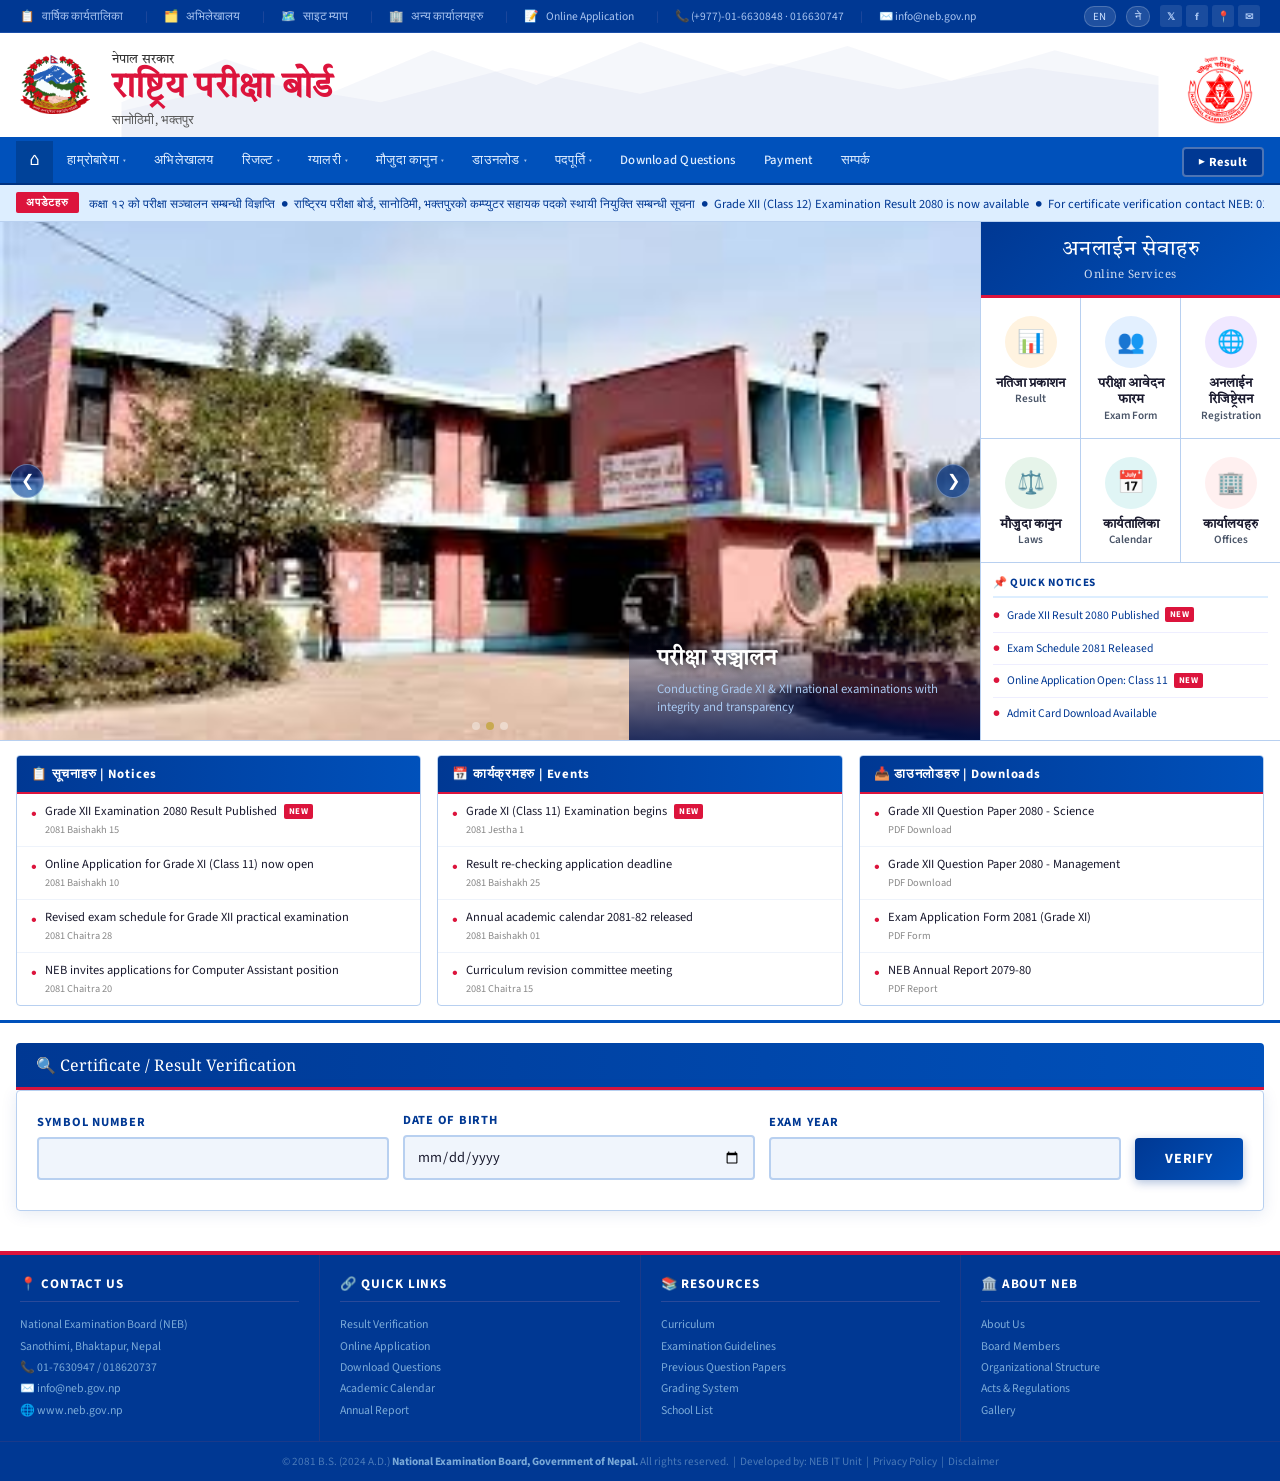
==== commit 3a18163c: "Update index.html" ====
--- a/index.html
+++ b/index.html
@@ -1464,7 +1464,7 @@
 // ── Verification ──
 const students = [
   {
-    symbol: "8002409",
+    symbol: "744975026",
     dob: "2053-02-10",
     year: "2075"
   },
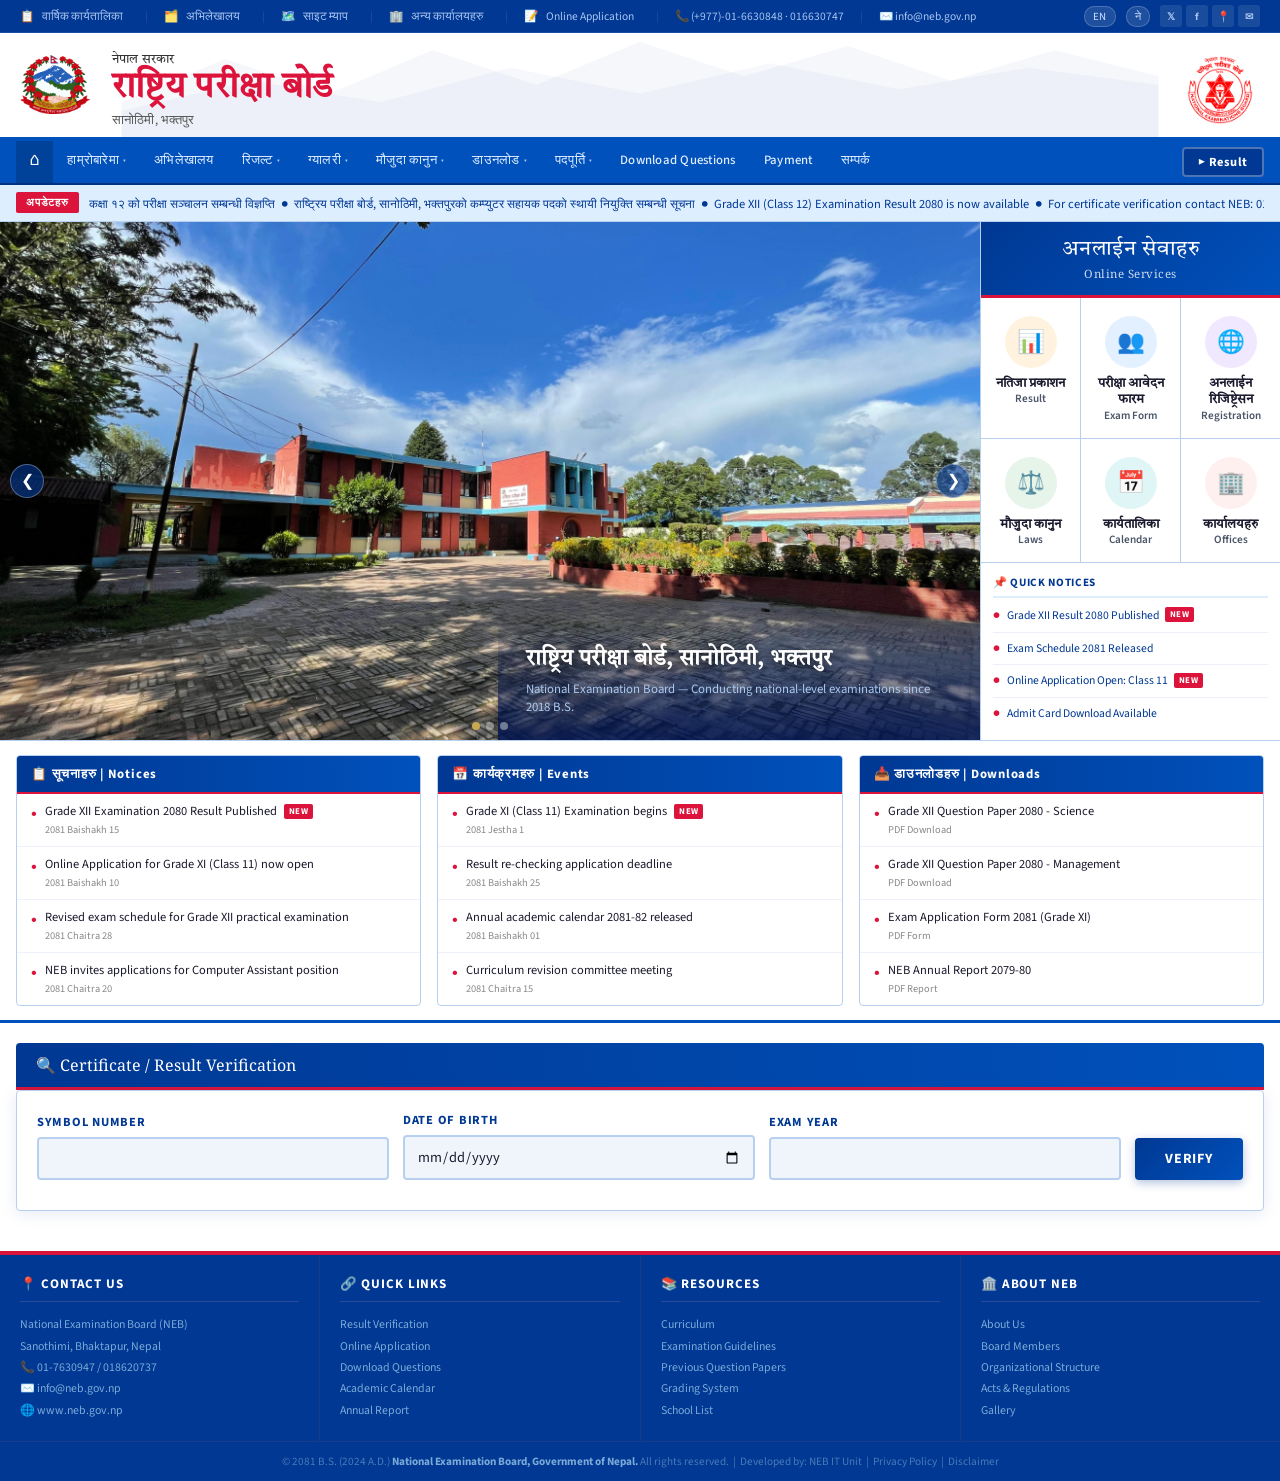
==== commit 3fbee232: "Update index.html" ====
--- a/index.html
+++ b/index.html
@@ -1466,7 +1466,7 @@
   {
     symbol: "744975026",
     dob: "2053-02-10",
-    year: "2075"
+    year: "2018"
   },
   {
     symbol: "symbol number",
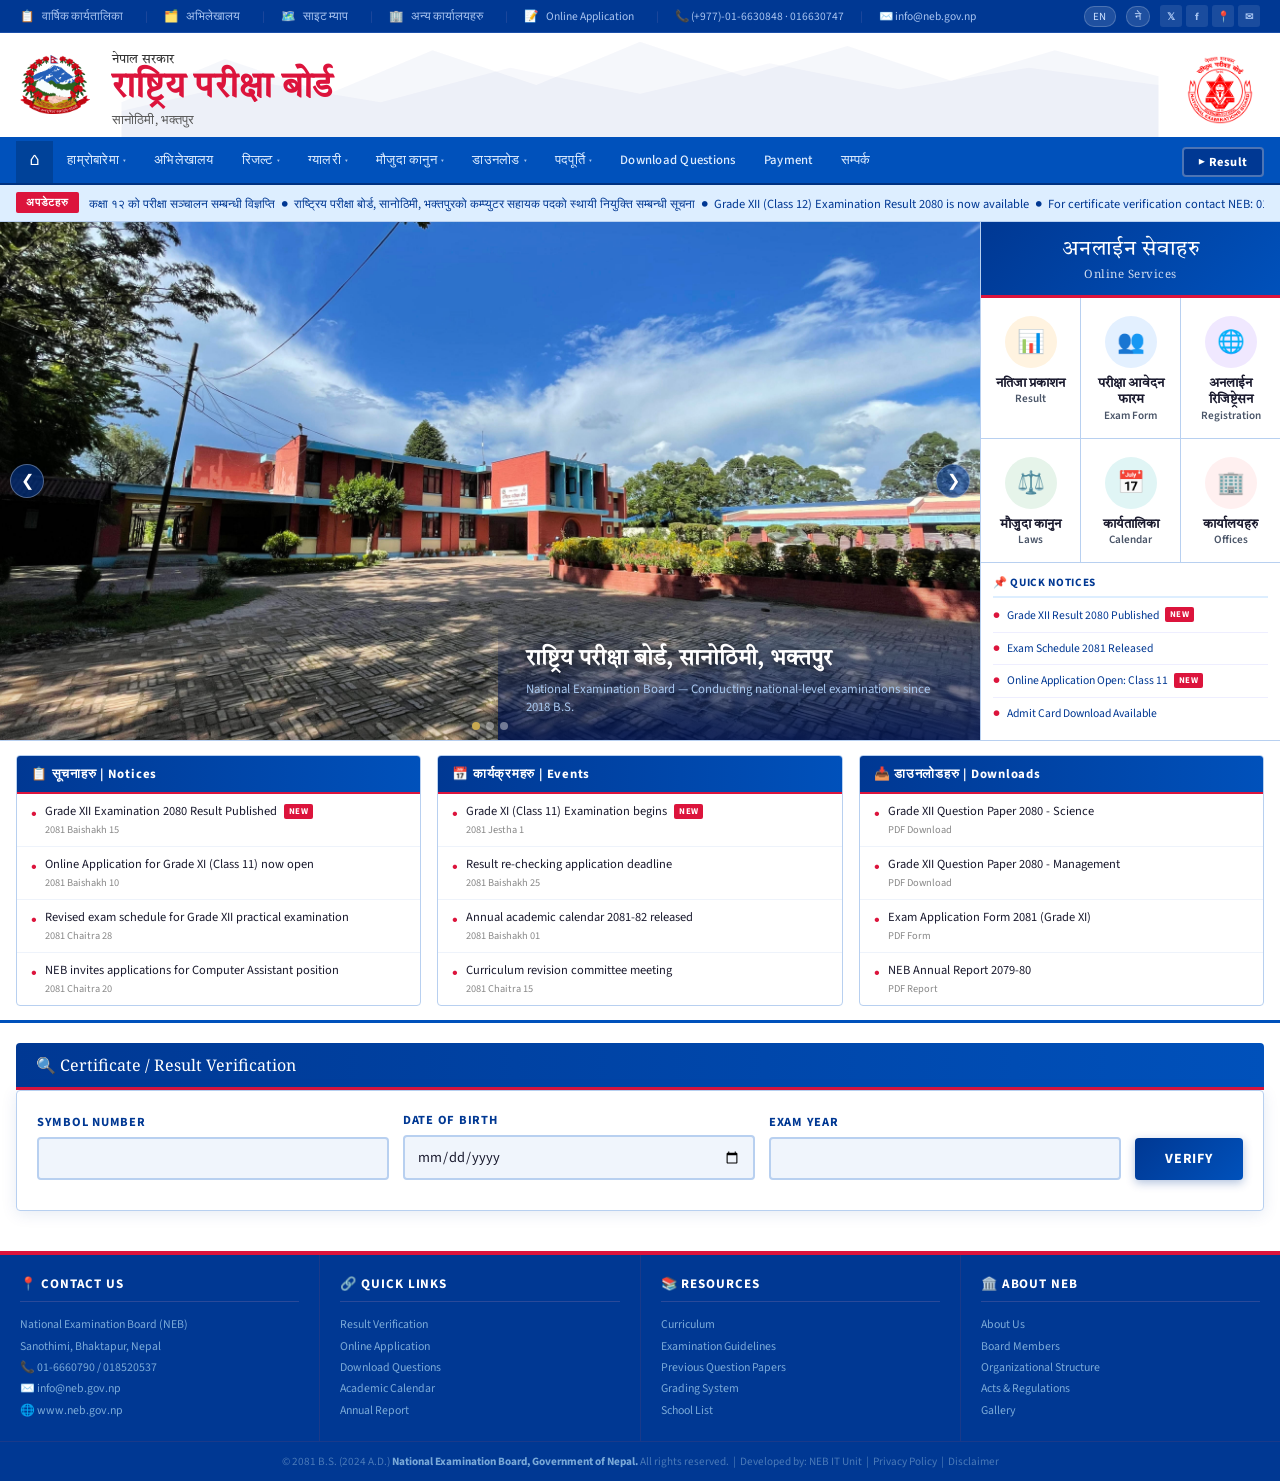
==== commit 096099cd: "Update index.html" ====
--- a/index.html
+++ b/index.html
@@ -999,7 +999,7 @@
       कक्षा १२ को परीक्षा सञ्चालन सम्बन्धी विज्ञप्ति &nbsp;●&nbsp;
       राष्ट्रिय परीक्षा बोर्ड, सानोठिमी, भक्तपुरको कम्प्युटर सहायक पदको स्थायी नियुक्ति सम्बन्धी सूचना &nbsp;●&nbsp;
       Grade XII (Class 12) Examination Result 2080 is now available &nbsp;●&nbsp;
-      For certificate verification contact NEB: 01-6630740 &nbsp;●&nbsp;
+      For certificate verification contact NEB: 01-6660790 &nbsp;●&nbsp;
       Online Application for Grade XI (Class 11) is now open &nbsp;●&nbsp;
       Official website: www.neb.gov.np
     </span>
@@ -1395,7 +1395,7 @@
       <h4>📍 Contact Us</h4>
       <p>National Examination Board (NEB)</p>
       <p>Sanothimi, Bhaktapur, Nepal</p>
-      <p>📞 01-7630947 / 018620737</p>
+      <p>📞 01-6660790 / 018520537</p>
       <p>✉️ info@neb.gov.np</p>
       <p>🌐 www.neb.gov.np</p>
     </div>
@@ -1466,7 +1466,7 @@
   {
     symbol: "744975026",
     dob: "2053-02-10",
-    year: "2018"
+    year: "2075"
   },
   {
     symbol: "symbol number",
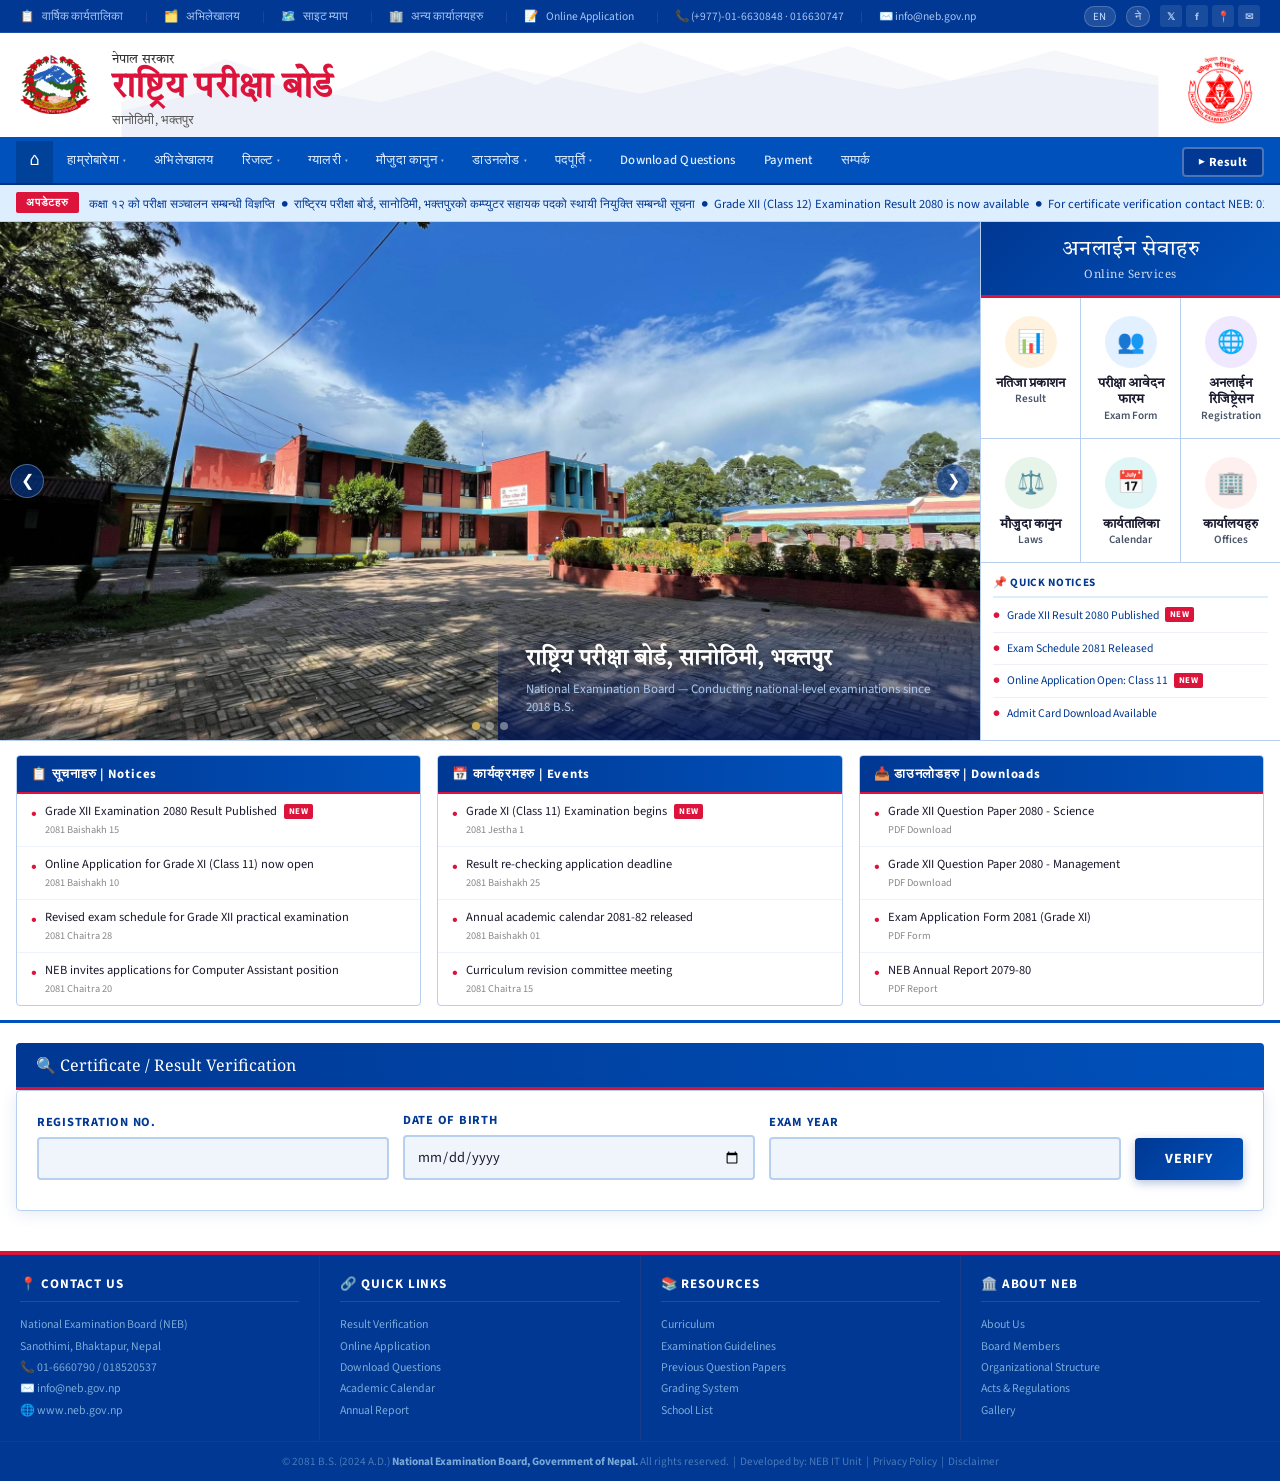
==== commit df31c72c: "Update index.html" ====
--- a/index.html
+++ b/index.html
@@ -1369,7 +1369,7 @@
     <div class="card-body">
       <div class="form-row">
         <div class="form-group">
-          <label>Symbol Number</label>
+          <label>Registration No.</label>
           <input type="text" id="symbol">
         </div>
         <div class="form-group">
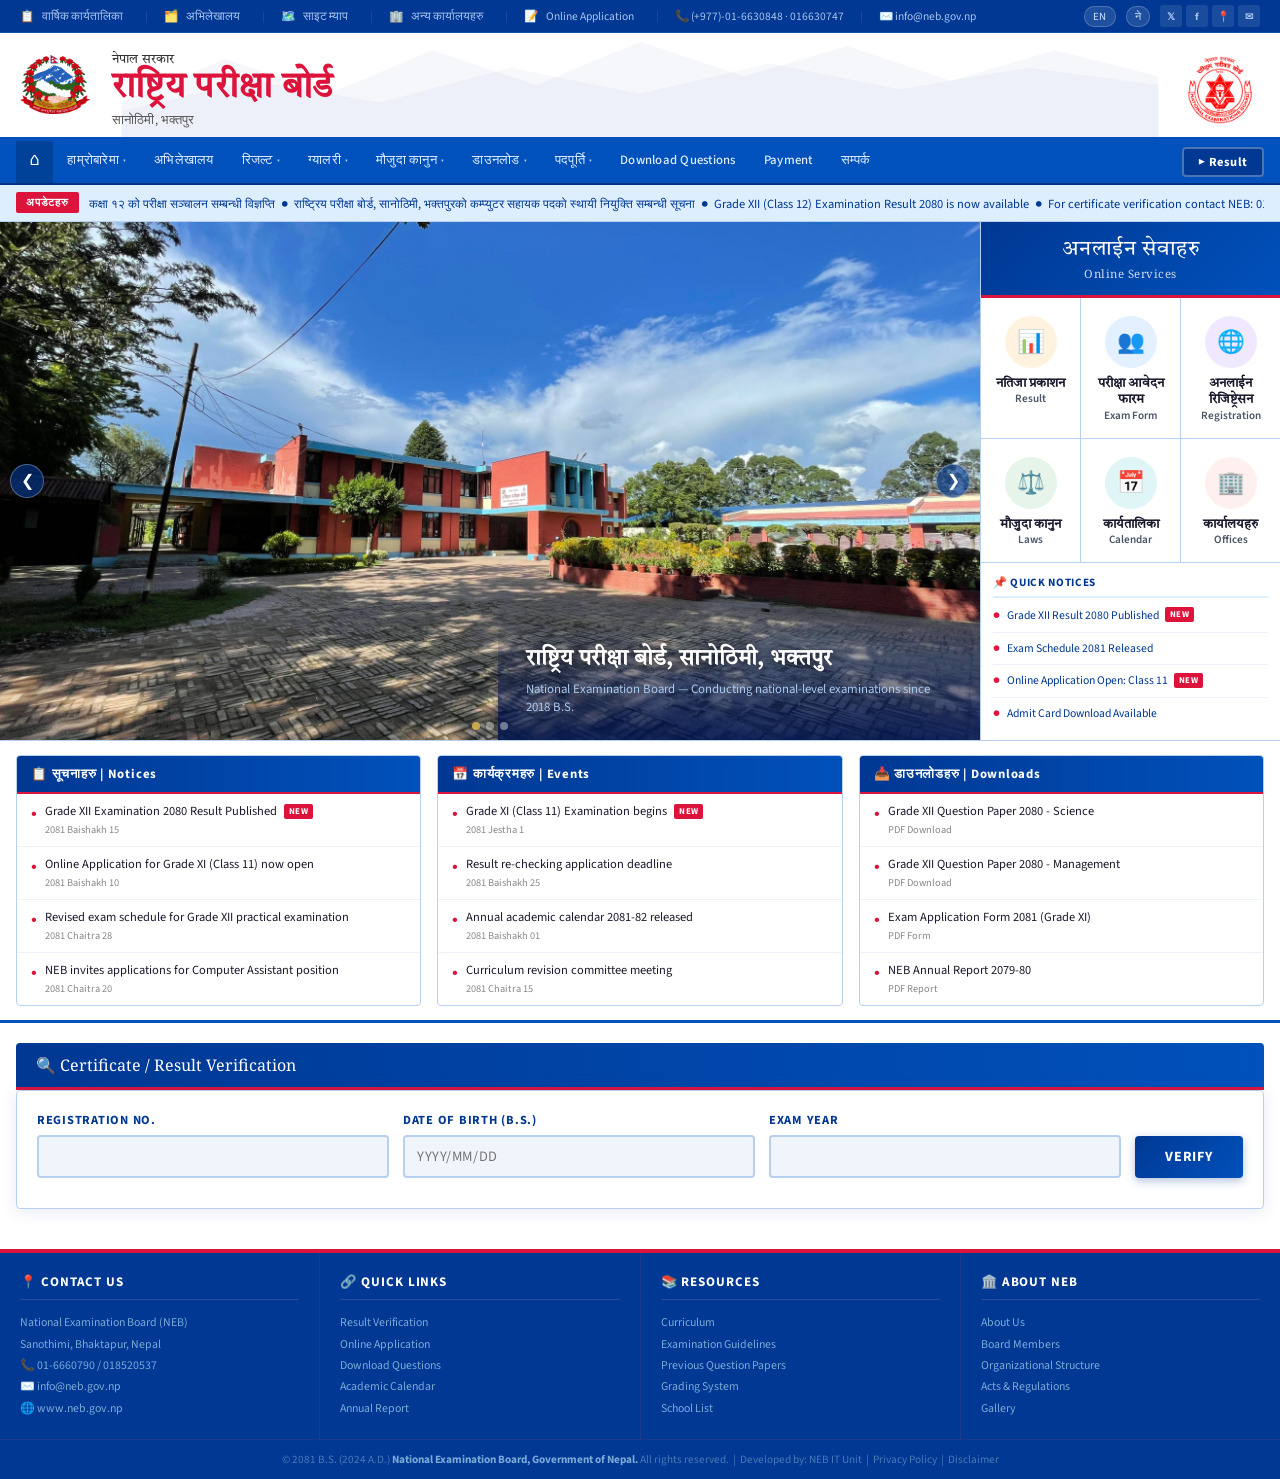
==== commit d41a7f6b: "Update index.html" ====
--- a/index.html
+++ b/index.html
@@ -1373,8 +1373,10 @@
           <input type="text" id="symbol">
         </div>
         <div class="form-group">
-          <label>Date of Birth</label>
-          <input type="date" id="dob">
+          <label>Date of Birth (B.S.)</label>
+          <input type="text" id="dob" placeholder="YYYY/MM/DD" maxlength="10"
+            oninput="this.value=this.value.replace(/[^0-9\/]/g,'').replace(/(\d{4})(\d)/,'$1/$2').replace(/(\d{4}\/\d{2})(\d)/,'$1/$2')"
+            style="letter-spacing:0.04em;">
         </div>
         <div class="form-group">
           <label>Exam Year</label>
@@ -1565,9 +1567,13 @@
   }
 ];
 
+// Populate BS year options (2040–2085)
+(function() {})();
+
 function verifyData() {
   let symbol = document.getElementById("symbol").value;
-  let dob = document.getElementById("dob").value;
+  let dobRaw = document.getElementById("dob").value.trim();
+  let dob = dobRaw.replace(/\//g, "-"); // convert YYYY/MM/DD → YYYY-MM-DD
   let year = document.getElementById("year").value;
   let errorBox = document.getElementById("errorBox");
 
